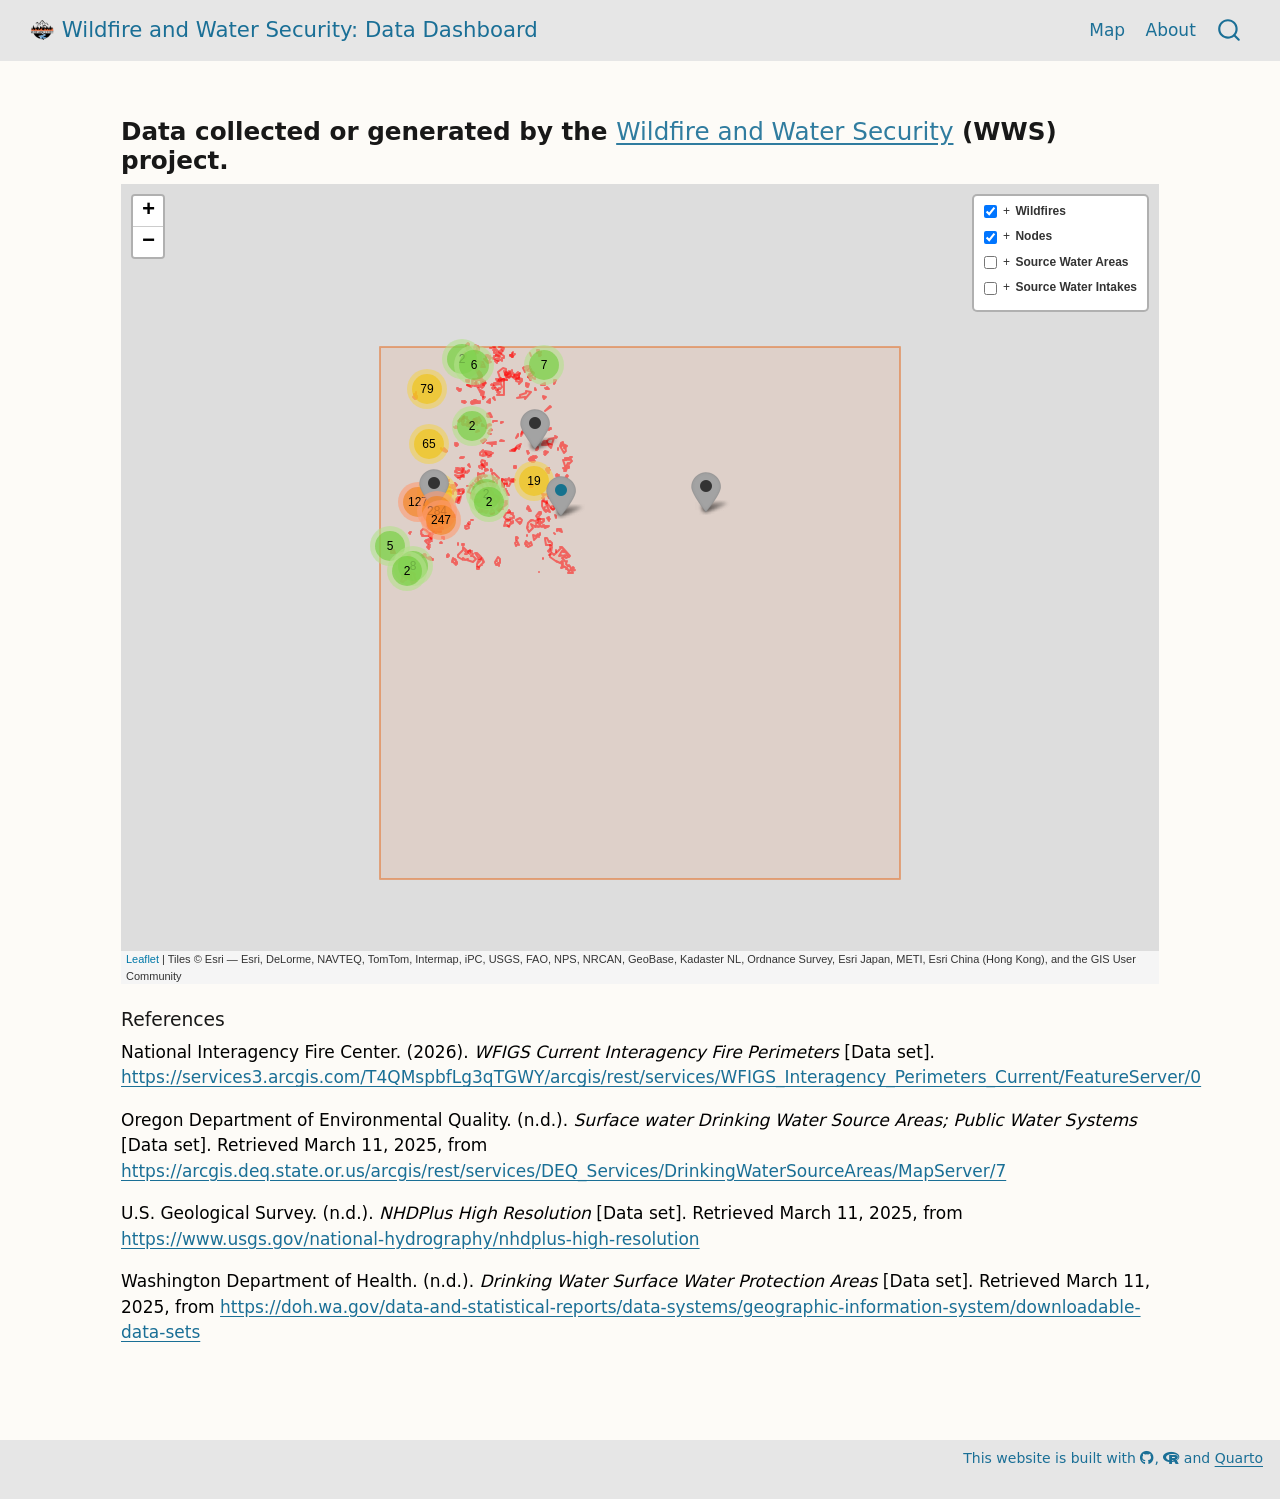
==== index.html @ 23118ba6 "Built site for gh-pages" ====
<!DOCTYPE html>
<html xmlns="http://www.w3.org/1999/xhtml" lang="en" xml:lang="en"><head>

<meta charset="utf-8">
<meta name="generator" content="quarto-1.10.18">

<meta name="viewport" content="width=device-width, initial-scale=1.0, user-scalable=yes">


<title>Wildfire and Water Security: Data Dashboard</title>
<style>
/* Default styles provided by pandoc.
** See https://pandoc.org/MANUAL.html#variables-for-html for config info.
*/
span.smallcaps{font-variant: small-caps;}
div.columns{display: flex; gap: 1.5em;}
div.column{flex: auto;}
@media screen {
div.columns{gap: min(4vw, 1.5em);}
div.column{overflow-x: auto;}
}
div.hanging-indent{margin-left: 1.5em; text-indent: -1.5em;}
ul.task-list{list-style: none;}
ul.task-list li input[type="checkbox"] {
  width: 0.8em;
  margin: 0 0.8em 0.2em -1em; /* quarto-specific, see https://github.com/quarto-dev/quarto-cli/issues/4556 */ 
  vertical-align: middle;
}
</style>


<script src="site_libs/quarto-nav/quarto-nav.js"></script>
<script src="site_libs/quarto-nav/headroom.min.js"></script>
<script src="site_libs/clipboard/clipboard.min.js"></script>
<script src="site_libs/quarto-search/autocomplete.umd.js"></script>
<script src="site_libs/quarto-search/fuse.min.js"></script>
<script src="site_libs/quarto-search/quarto-search.js"></script>
<meta name="quarto:offset" content="./">
<link href="./images/WWS-logo.png" rel="icon" type="image/png">
<script src="site_libs/quarto-html/quarto.js" type="module"></script>
<script src="site_libs/quarto-html/tabsets/tabsets.js" type="module"></script>
<script src="site_libs/quarto-html/popper.min.js"></script>
<script src="site_libs/quarto-html/tippy.umd.min.js"></script>
<script src="site_libs/quarto-html/anchor.min.js"></script>
<link href="site_libs/quarto-html/tippy.css" rel="stylesheet">
<link href="site_libs/quarto-html/quarto-syntax-highlighting-64a204ab8560d761af7679ceaba22944.css" rel="stylesheet" id="quarto-text-highlighting-styles">
<script src="site_libs/bootstrap/bootstrap.min.js"></script>
<link href="site_libs/bootstrap/bootstrap-icons.css" rel="stylesheet">
<link href="site_libs/bootstrap/bootstrap-a730a5b709dd6a136e1184e8979d9455.min.css" rel="stylesheet" append-hash="true" id="quarto-bootstrap" data-mode="light">
<link href="site_libs/quarto-contrib/fontawesome6-6.7.2/all.min.css" rel="stylesheet">
<link href="site_libs/quarto-contrib/fontawesome6-6.7.2/latex-fontsize.css" rel="stylesheet">
<script id="quarto-search-options" type="application/json">{
  "location": "navbar",
  "copy-button": false,
  "collapse-after": 3,
  "panel-placement": "end",
  "type": "overlay",
  "limit": 50,
  "keyboard-shortcut": [
    "f",
    "/",
    "s"
  ],
  "show-item-context": false,
  "language": {
    "search-no-results-text": "No results",
    "search-matching-documents-text": "matching documents",
    "search-copy-link-title": "Copy link to search",
    "search-hide-matches-text": "Hide additional matches",
    "search-more-match-text": "more match in this document",
    "search-more-matches-text": "more matches in this document",
    "search-clear-button-title": "Clear",
    "search-text-placeholder": "",
    "search-detached-cancel-button-title": "Cancel",
    "search-submit-button-title": "Submit",
    "search-label": "Search"
  }
}</script>


</head>

<body class="nav-fixed fullcontent quarto-light">

<div id="quarto-search-results"></div>
  <header id="quarto-header" class="headroom fixed-top">
    <nav class="navbar navbar-expand-lg " data-bs-theme="dark">
      <div class="navbar-container container-fluid">
      <div class="navbar-brand-container mx-auto">
    <a href="./index.html" class="navbar-brand navbar-brand-logo">
    <img src="./images/WWS-logo.png" alt="" class="navbar-logo light-content">
    <img src="./images/WWS-logo.png" alt="" class="navbar-logo dark-content">
    </a>
    <a class="navbar-brand" href="./index.html">
    <span class="navbar-title">Wildfire and Water Security: Data Dashboard</span>
    </a>
  </div>
            <div id="quarto-search" class="" title="Search"></div>
          <button class="navbar-toggler" type="button" data-bs-toggle="collapse" data-bs-target="#navbarCollapse" aria-controls="navbarCollapse" role="menu" aria-expanded="false" aria-label="Toggle navigation" onclick="if (window.quartoToggleHeadroom) { window.quartoToggleHeadroom(); }">
  <span class="navbar-toggler-icon"></span>
</button>
          <div class="collapse navbar-collapse" id="navbarCollapse">
            <ul class="navbar-nav navbar-nav-scroll ms-auto">
  <li class="nav-item">
    <a class="nav-link active" href="./index.html" aria-current="page"> 
<span class="menu-text">Map</span></a>
  </li>  
  <li class="nav-item">
    <a class="nav-link" href="./about.html"> 
<span class="menu-text">About</span></a>
  </li>  
</ul>
          </div> <!-- /navcollapse -->
            <div class="quarto-navbar-tools">
</div>
      </div> <!-- /container-fluid -->
    </nav>
</header>
<!-- content -->
<div id="quarto-content" class="quarto-container page-columns page-rows-contents page-layout-article page-navbar">
<!-- sidebar -->
<!-- margin-sidebar -->
    
<!-- main -->
<main class="content" id="quarto-document-content"><header id="title-block-header" class="quarto-title-block"></header>




<section id="data-collected-or-generated-by-the-wildfire-and-water-security-wws-project." class="level3">
<h3 class="anchored" data-anchor-id="data-collected-or-generated-by-the-wildfire-and-water-security-wws-project.">Data collected or generated by the <a href="https://wws.forestry.oregonstate.edu/">Wildfire and Water Security</a> (WWS) project.</h3>
<iframe src="WWS-Data-Dashboard.html" width="100%" height="800px" style="border:none;"></iframe>
<section id="references" class="level5">
<h5 class="anchored" data-anchor-id="references">References</h5>
<div class="smaller">
<p>National Interagency Fire Center. (2026). <em>WFIGS Current Interagency Fire Perimeters</em> [Data set]. <a href="https://services3.arcgis.com/T4QMspbfLg3qTGWY/arcgis/rest/services/WFIGS_Interagency_Perimeters_Current/FeatureServer/0" class="uri">https://services3.arcgis.com/T4QMspbfLg3qTGWY/arcgis/rest/services/WFIGS_Interagency_Perimeters_Current/FeatureServer/0</a></p>
<p>Oregon Department of Environmental Quality. (n.d.). <em>Surface water Drinking Water Source Areas; Public Water Systems</em> [Data set]. Retrieved March 11, 2025, from <a href="https://arcgis.deq.state.or.us/arcgis/rest/services/DEQ_Services/DrinkingWaterSourceAreas/MapServer/7" class="uri">https://arcgis.deq.state.or.us/arcgis/rest/services/DEQ_Services/DrinkingWaterSourceAreas/MapServer/7</a></p>
<p>U.S. Geological Survey. (n.d.). <em>NHDPlus High Resolution</em> [Data set]. Retrieved March 11, 2025, from <a href="https://www.usgs.gov/national-hydrography/nhdplus-high-resolution" class="uri">https://www.usgs.gov/national-hydrography/nhdplus-high-resolution</a></p>
<p>Washington Department of Health. (n.d.). <em>Drinking Water Surface Water Protection Areas</em> [Data set]. Retrieved March 11, 2025, from <a href="https://doh.wa.gov/data-and-statistical-reports/data-systems/geographic-information-system/downloadable-data-sets" class="uri">https://doh.wa.gov/data-and-statistical-reports/data-systems/geographic-information-system/downloadable-data-sets</a></p>
</div>


</section>
</section>

</main> <!-- /main -->
<script id="quarto-html-after-body" type="application/javascript">
  window.document.addEventListener("DOMContentLoaded", function (event) {
    const icon = "";
    const anchorJS = new window.AnchorJS();
    anchorJS.options = {
      placement: 'right',
      icon: icon
    };
    anchorJS.add('.anchored');
    const isCodeAnnotation = (el) => {
      for (const clz of el.classList) {
        if (clz.startsWith('code-annotation-')) {                     
          return true;
        }
      }
      return false;
    }
    const onCopySuccess = function(e) {
      // button target
      const button = e.trigger;
      // don't keep focus
      button.blur();
      // flash "checked"
      button.classList.add('code-copy-button-checked');
      var currentTitle = button.getAttribute("title");
      button.setAttribute("title", "Copied!");
      let tooltip;
      if (window.bootstrap) {
        button.setAttribute("data-bs-toggle", "tooltip");
        button.setAttribute("data-bs-placement", "left");
        button.setAttribute("data-bs-title", "Copied!");
        tooltip = new bootstrap.Tooltip(button, 
          { trigger: "manual", 
            customClass: "code-copy-button-tooltip",
            offset: [0, -8]});
        tooltip.show();    
      }
      setTimeout(function() {
        if (tooltip) {
          tooltip.hide();
          button.removeAttribute("data-bs-title");
          button.removeAttribute("data-bs-toggle");
          button.removeAttribute("data-bs-placement");
        }
        button.setAttribute("title", currentTitle);
        button.classList.remove('code-copy-button-checked');
      }, 1000);
      // clear code selection
      e.clearSelection();
    }
    const getTextToCopy = function(trigger) {
      const outerScaffold = trigger.parentElement.cloneNode(true);
      const codeEl = outerScaffold.querySelector('code');
      for (const childEl of codeEl.children) {
        if (isCodeAnnotation(childEl)) {
          childEl.remove();
        }
      }
      return codeEl.innerText;
    }
    const clipboard = new window.ClipboardJS('.code-copy-button:not([data-in-quarto-modal])', {
      text: getTextToCopy
    });
    clipboard.on('success', onCopySuccess);
    if (window.document.getElementById('quarto-embedded-source-code-modal')) {
      const clipboardModal = new window.ClipboardJS('.code-copy-button[data-in-quarto-modal]', {
        text: getTextToCopy,
        container: window.document.getElementById('quarto-embedded-source-code-modal')
      });
      clipboardModal.on('success', onCopySuccess);
    }
      var localhostRegex = new RegExp(/^(?:http|https):\/\/localhost\:?[0-9]*\//);
      var mailtoRegex = new RegExp(/^mailto:/);
        var filterRegex = new RegExp('/' + window.location.host + '/');
      var isInternal = (href) => {
          return filterRegex.test(href) || localhostRegex.test(href) || mailtoRegex.test(href);
      }
      // Inspect non-navigation links and adorn them if external
     var links = window.document.querySelectorAll('a[href]:not(.nav-link):not(.navbar-brand):not(.toc-action):not(.sidebar-link):not(.sidebar-item-toggle):not(.pagination-link):not(.no-external):not([aria-hidden]):not(.dropdown-item):not(.quarto-navigation-tool):not(.about-link)');
      for (var i=0; i<links.length; i++) {
        const link = links[i];
        if (!isInternal(link.href)) {
          // undo the damage that might have been done by quarto-nav.js in the case of
          // links that we want to consider external
          if (link.dataset.originalHref !== undefined) {
            link.href = link.dataset.originalHref;
          }
        }
      }
    function tippyHover(el, contentFn, onTriggerFn, onUntriggerFn) {
      const config = {
        allowHTML: true,
        maxWidth: 500,
        delay: 100,
        arrow: false,
        appendTo: function(el) {
            return el.parentElement;
        },
        interactive: true,
        interactiveBorder: 10,
        theme: 'quarto',
        placement: 'bottom-start',
      };
      if (contentFn) {
        config.content = contentFn;
      }
      if (onTriggerFn) {
        config.onTrigger = onTriggerFn;
      }
      if (onUntriggerFn) {
        config.onUntrigger = onUntriggerFn;
      }
      window.tippy(el, config); 
    }
    const noterefs = window.document.querySelectorAll('a[role="doc-noteref"]');
    for (var i=0; i<noterefs.length; i++) {
      const ref = noterefs[i];
      tippyHover(ref, function() {
        // use id or data attribute instead here
        let href = ref.getAttribute('data-footnote-href') || ref.getAttribute('href');
        try { href = new URL(href).hash; } catch {}
        const id = href.replace(/^#\/?/, "");
        const note = window.document.getElementById(id);
        if (note) {
          return note.innerHTML;
        } else {
          return "";
        }
      });
    }
    const xrefs = window.document.querySelectorAll('a.quarto-xref');
    const processXRef = (id, note) => {
      // Strip column container classes
      const stripColumnClz = (el) => {
        el.classList.remove("page-full", "page-columns");
        if (el.children) {
          for (const child of el.children) {
            stripColumnClz(child);
          }
        }
      }
      stripColumnClz(note)
      if (id === null || id.startsWith('sec-')) {
        // Special case sections, only their first couple elements
        const container = document.createElement("div");
        if (note.children && note.children.length > 2) {
          container.appendChild(note.children[0].cloneNode(true));
          for (let i = 1; i < note.children.length; i++) {
            const child = note.children[i];
            if (child.tagName === "P" && child.innerText === "") {
              continue;
            } else {
              container.appendChild(child.cloneNode(true));
              break;
            }
          }
          if (window.Quarto?.typesetMath) {
            window.Quarto.typesetMath(container);
          }
          return container.innerHTML
        } else {
          if (window.Quarto?.typesetMath) {
            window.Quarto.typesetMath(note);
          }
          return note.innerHTML;
        }
      } else {
        // Remove any anchor links if they are present
        const anchorLink = note.querySelector('a.anchorjs-link');
        if (anchorLink) {
          anchorLink.remove();
        }
        if (window.Quarto?.typesetMath) {
          window.Quarto.typesetMath(note);
        }
        if (note.classList.contains("callout")) {
          return note.outerHTML;
        } else {
          return note.innerHTML;
        }
      }
    }
    for (var i=0; i<xrefs.length; i++) {
      const xref = xrefs[i];
      tippyHover(xref, undefined, function(instance) {
        instance.disable();
        let url = xref.getAttribute('href');
        let hash = undefined; 
        if (url.startsWith('#')) {
          hash = url;
        } else {
          try { hash = new URL(url).hash; } catch {}
        }
        if (hash) {
          const id = hash.replace(/^#\/?/, "");
          const note = window.document.getElementById(id);
          if (note !== null) {
            try {
              const html = processXRef(id, note.cloneNode(true));
              instance.setContent(html);
            } finally {
              instance.enable();
              instance.show();
            }
          } else {
            // See if we can fetch this
            fetch(url.split('#')[0])
            .then(res => res.text())
            .then(html => {
              const parser = new DOMParser();
              const htmlDoc = parser.parseFromString(html, "text/html");
              const note = htmlDoc.getElementById(id);
              if (note !== null) {
                const html = processXRef(id, note);
                instance.setContent(html);
              } 
            }).finally(() => {
              instance.enable();
              instance.show();
            });
          }
        } else {
          // See if we can fetch a full url (with no hash to target)
          // This is a special case and we should probably do some content thinning / targeting
          fetch(url)
          .then(res => res.text())
          .then(html => {
            const parser = new DOMParser();
            const htmlDoc = parser.parseFromString(html, "text/html");
            const note = htmlDoc.querySelector('main.content');
            if (note !== null) {
              // This should only happen for chapter cross references
              // (since there is no id in the URL)
              // remove the first header
              if (note.children.length > 0 && note.children[0].tagName === "HEADER") {
                note.children[0].remove();
              }
              const html = processXRef(null, note);
              instance.setContent(html);
            } 
          }).finally(() => {
            instance.enable();
            instance.show();
          });
        }
      }, function(instance) {
      });
    }
        let selectedAnnoteEl;
        const selectorForAnnotation = ( cell, annotation) => {
          let cellAttr = 'data-code-cell="' + cell + '"';
          let lineAttr = 'data-code-annotation="' +  annotation + '"';
          const selector = 'span[' + cellAttr + '][' + lineAttr + ']';
          return selector;
        }
        const selectCodeLines = (annoteEl) => {
          const doc = window.document;
          const targetCell = annoteEl.getAttribute("data-target-cell");
          const targetAnnotation = annoteEl.getAttribute("data-target-annotation");
          const annoteSpan = window.document.querySelector(selectorForAnnotation(targetCell, targetAnnotation));
          const lines = annoteSpan.getAttribute("data-code-lines").split(",");
          const lineIds = lines.map((line) => {
            return targetCell + "-" + line;
          })
          let top = null;
          let height = null;
          let parent = null;
          if (lineIds.length > 0) {
              //compute the position of the single el (top and bottom and make a div)
              const el = window.document.getElementById(lineIds[0]);
              top = el.offsetTop;
              height = el.offsetHeight;
              parent = el.parentElement.parentElement;
            if (lineIds.length > 1) {
              const lastEl = window.document.getElementById(lineIds[lineIds.length - 1]);
              const bottom = lastEl.offsetTop + lastEl.offsetHeight;
              height = bottom - top;
            }
            if (top !== null && height !== null && parent !== null) {
              // cook up a div (if necessary) and position it 
              let div = window.document.getElementById("code-annotation-line-highlight");
              if (div === null) {
                div = window.document.createElement("div");
                div.setAttribute("id", "code-annotation-line-highlight");
                div.style.position = 'absolute';
                parent.appendChild(div);
              }
              div.style.top = top - 2 + "px";
              div.style.height = height + 4 + "px";
              div.style.left = 0;
              let gutterDiv = window.document.getElementById("code-annotation-line-highlight-gutter");
              if (gutterDiv === null) {
                gutterDiv = window.document.createElement("div");
                gutterDiv.setAttribute("id", "code-annotation-line-highlight-gutter");
                gutterDiv.style.position = 'absolute';
                const codeCell = window.document.getElementById(targetCell);
                const gutter = codeCell.querySelector('.code-annotation-gutter');
                gutter.appendChild(gutterDiv);
              }
              gutterDiv.style.top = top - 2 + "px";
              gutterDiv.style.height = height + 4 + "px";
            }
            selectedAnnoteEl = annoteEl;
          }
        };
        const unselectCodeLines = () => {
          const elementsIds = ["code-annotation-line-highlight", "code-annotation-line-highlight-gutter"];
          elementsIds.forEach((elId) => {
            const div = window.document.getElementById(elId);
            if (div) {
              div.remove();
            }
          });
          selectedAnnoteEl = undefined;
        };
          // Handle positioning of the toggle
      window.addEventListener(
        "resize",
        throttle(() => {
          elRect = undefined;
          if (selectedAnnoteEl) {
            selectCodeLines(selectedAnnoteEl);
          }
        }, 10)
      );
      function throttle(fn, ms) {
      let throttle = false;
      let timer;
        return (...args) => {
          if(!throttle) { // first call gets through
              fn.apply(this, args);
              throttle = true;
          } else { // all the others get throttled
              if(timer) clearTimeout(timer); // cancel #2
              timer = setTimeout(() => {
                fn.apply(this, args);
                timer = throttle = false;
              }, ms);
          }
        };
      }
        // Attach click handler to the DT
        const annoteDls = window.document.querySelectorAll('dt[data-target-cell]');
        for (const annoteDlNode of annoteDls) {
          annoteDlNode.addEventListener('click', (event) => {
            const clickedEl = event.target;
            if (clickedEl !== selectedAnnoteEl) {
              unselectCodeLines();
              const activeEl = window.document.querySelector('dt[data-target-cell].code-annotation-active');
              if (activeEl) {
                activeEl.classList.remove('code-annotation-active');
              }
              selectCodeLines(clickedEl);
              clickedEl.classList.add('code-annotation-active');
            } else {
              // Unselect the line
              unselectCodeLines();
              clickedEl.classList.remove('code-annotation-active');
            }
          });
        }
    const findCites = (el) => {
      const parentEl = el.parentElement;
      if (parentEl) {
        const cites = parentEl.dataset.cites;
        if (cites) {
          return {
            el,
            cites: cites.split(' ')
          };
        } else {
          return findCites(el.parentElement)
        }
      } else {
        return undefined;
      }
    };
    var bibliorefs = window.document.querySelectorAll('a[role="doc-biblioref"]');
    for (var i=0; i<bibliorefs.length; i++) {
      const ref = bibliorefs[i];
      const citeInfo = findCites(ref);
      if (citeInfo) {
        tippyHover(citeInfo.el, function() {
          var popup = window.document.createElement('div');
          citeInfo.cites.forEach(function(cite) {
            var citeDiv = window.document.createElement('div');
            citeDiv.classList.add('hanging-indent');
            citeDiv.classList.add('csl-entry');
            var biblioDiv = window.document.getElementById('ref-' + cite);
            if (biblioDiv) {
              citeDiv.innerHTML = biblioDiv.innerHTML;
            }
            popup.appendChild(citeDiv);
          });
          return popup.innerHTML;
        });
      }
    }
  });
  </script>
</div> <!-- /content -->
<footer class="footer">
  <div class="nav-footer">
    <div class="nav-footer-left">
      &nbsp;
    </div>   
    <div class="nav-footer-center">
      &nbsp;
    </div>
    <div class="nav-footer-right">
<p>This website is built with <a href="https://github.com/FEWS-lab/FEWS-lab.github.io" target="_blank"><i class="fa-brands fa-github" title="GitHub octocat logo" aria-label="github"></i></a>, <a href="https://www.r-project.org/about.html" target="_blank"><i class="fa-brands fa-r-project" title="R Project" aria-label="r-project"></i></a> and <a href="https://quarto.org/" target="_blank">Quarto</a></p>
</div>
  </div>
</footer>




</body></html>
---- site_libs/quarto-html/tippy.css ----
.tippy-box[data-animation=fade][data-state=hidden]{opacity:0}[data-tippy-root]{max-width:calc(100vw - 10px)}.tippy-box{position:relative;background-color:#333;color:#fff;border-radius:4px;font-size:14px;line-height:1.4;white-space:normal;outline:0;transition-property:transform,visibility,opacity}.tippy-box[data-placement^=top]>.tippy-arrow{bottom:0}.tippy-box[data-placement^=top]>.tippy-arrow:before{bottom:-7px;left:0;border-width:8px 8px 0;border-top-color:initial;transform-origin:center top}.tippy-box[data-placement^=bottom]>.tippy-arrow{top:0}.tippy-box[data-placement^=bottom]>.tippy-arrow:before{top:-7px;left:0;border-width:0 8px 8px;border-bottom-color:initial;transform-origin:center bottom}.tippy-box[data-placement^=left]>.tippy-arrow{right:0}.tippy-box[data-placement^=left]>.tippy-arrow:before{border-width:8px 0 8px 8px;border-left-color:initial;right:-7px;transform-origin:center left}.tippy-box[data-placement^=right]>.tippy-arrow{left:0}.tippy-box[data-placement^=right]>.tippy-arrow:before{left:-7px;border-width:8px 8px 8px 0;border-right-color:initial;transform-origin:center right}.tippy-box[data-inertia][data-state=visible]{transition-timing-function:cubic-bezier(.54,1.5,.38,1.11)}.tippy-arrow{width:16px;height:16px;color:#333}.tippy-arrow:before{content:"";position:absolute;border-color:transparent;border-style:solid}.tippy-content{position:relative;padding:5px 9px;z-index:1}
---- site_libs/quarto-html/quarto-syntax-highlighting-64a204ab8560d761af7679ceaba22944.css ----
/* quarto syntax highlight colors */
:root {
  --quarto-hl-ot-color: #003B4F;
  --quarto-hl-at-color: #657422;
  --quarto-hl-ss-color: #20794D;
  --quarto-hl-an-color: #5E5E5E;
  --quarto-hl-fu-color: #4758AB;
  --quarto-hl-st-color: #20794D;
  --quarto-hl-cf-color: #003B4F;
  --quarto-hl-op-color: #5E5E5E;
  --quarto-hl-er-color: #AD0000;
  --quarto-hl-bn-color: #AD0000;
  --quarto-hl-al-color: #AD0000;
  --quarto-hl-va-color: #111111;
  --quarto-hl-bu-color: inherit;
  --quarto-hl-ex-color: inherit;
  --quarto-hl-pp-color: #AD0000;
  --quarto-hl-in-color: #5E5E5E;
  --quarto-hl-vs-color: #20794D;
  --quarto-hl-wa-color: #5E5E5E;
  --quarto-hl-do-color: #5E5E5E;
  --quarto-hl-im-color: #00769E;
  --quarto-hl-ch-color: #20794D;
  --quarto-hl-dt-color: #AD0000;
  --quarto-hl-fl-color: #AD0000;
  --quarto-hl-co-color: #5E5E5E;
  --quarto-hl-cv-color: #5E5E5E;
  --quarto-hl-cn-color: #8f5902;
  --quarto-hl-sc-color: #5E5E5E;
  --quarto-hl-dv-color: #AD0000;
  --quarto-hl-kw-color: #003B4F;
}

/* other quarto variables */
:root {
  --quarto-font-monospace: SFMono-Regular, Menlo, Monaco, Consolas, "Liberation Mono", "Courier New", monospace;
}

/* syntax highlight based on Pandoc's rules */
pre > code.sourceCode > span {
  color: #003B4F;
}

code.sourceCode > span {
  color: #003B4F;
}

div.sourceCode,
div.sourceCode pre.sourceCode {
  color: #003B4F;
}

/* Normal */
code span {
  color: #003B4F;
}

/* Alert */
code span.al {
  color: #AD0000;
  font-style: inherit;
}

/* Annotation */
code span.an {
  color: #5E5E5E;
  font-style: inherit;
}

/* Attribute */
code span.at {
  color: #657422;
  font-style: inherit;
}

/* BaseN */
code span.bn {
  color: #AD0000;
  font-style: inherit;
}

/* BuiltIn */
code span.bu {
  font-style: inherit;
}

/* ControlFlow */
code span.cf {
  color: #003B4F;
  font-weight: bold;
  font-style: inherit;
}

/* Char */
code span.ch {
  color: #20794D;
  font-style: inherit;
}

/* Constant */
code span.cn {
  color: #8f5902;
  font-style: inherit;
}

/* Comment */
code span.co {
  color: #5E5E5E;
  font-style: inherit;
}

/* CommentVar */
code span.cv {
  color: #5E5E5E;
  font-style: italic;
}

/* Documentation */
code span.do {
  color: #5E5E5E;
  font-style: italic;
}

/* DataType */
code span.dt {
  color: #AD0000;
  font-style: inherit;
}

/* DecVal */
code span.dv {
  color: #AD0000;
  font-style: inherit;
}

/* Error */
code span.er {
  color: #AD0000;
  font-style: inherit;
}

/* Extension */
code span.ex {
  font-style: inherit;
}

/* Float */
code span.fl {
  color: #AD0000;
  font-style: inherit;
}

/* Function */
code span.fu {
  color: #4758AB;
  font-style: inherit;
}

/* Import */
code span.im {
  color: #00769E;
  font-style: inherit;
}

/* Information */
code span.in {
  color: #5E5E5E;
  font-style: inherit;
}

/* Keyword */
code span.kw {
  color: #003B4F;
  font-weight: bold;
  font-style: inherit;
}

/* Operator */
code span.op {
  color: #5E5E5E;
  font-style: inherit;
}

/* Other */
code span.ot {
  color: #003B4F;
  font-style: inherit;
}

/* Preprocessor */
code span.pp {
  color: #AD0000;
  font-style: inherit;
}

/* SpecialChar */
code span.sc {
  color: #5E5E5E;
  font-style: inherit;
}

/* SpecialString */
code span.ss {
  color: #20794D;
  font-style: inherit;
}

/* String */
code span.st {
  color: #20794D;
  font-style: inherit;
}

/* Variable */
code span.va {
  color: #111111;
  font-style: inherit;
}

/* VerbatimString */
code span.vs {
  color: #20794D;
  font-style: inherit;
}

/* Warning */
code span.wa {
  color: #5E5E5E;
  font-style: italic;
}

.prevent-inlining {
  content: "</";
}

/*# sourceMappingURL=9d8d5bb603a83b8298b89080a598c93b.css.map */
---- site_libs/quarto-contrib/fontawesome6-6.7.2/latex-fontsize.css ----
.fa-tiny {
  font-size: 0.5em;
}
.fa-scriptsize {
  font-size: 0.7em;
}
.fa-footnotesize {
  font-size: 0.8em;
}
.fa-small {
  font-size: 0.9em;
}
.fa-normalsize {
  font-size: 1em;
}
.fa-large {
  font-size: 1.2em;
}
.fa-Large {
  font-size: 1.5em;
}
.fa-LARGE {
  font-size: 1.75em;
}
.fa-huge {
  font-size: 2em;
}
.fa-Huge {
  font-size: 2.5em;
}
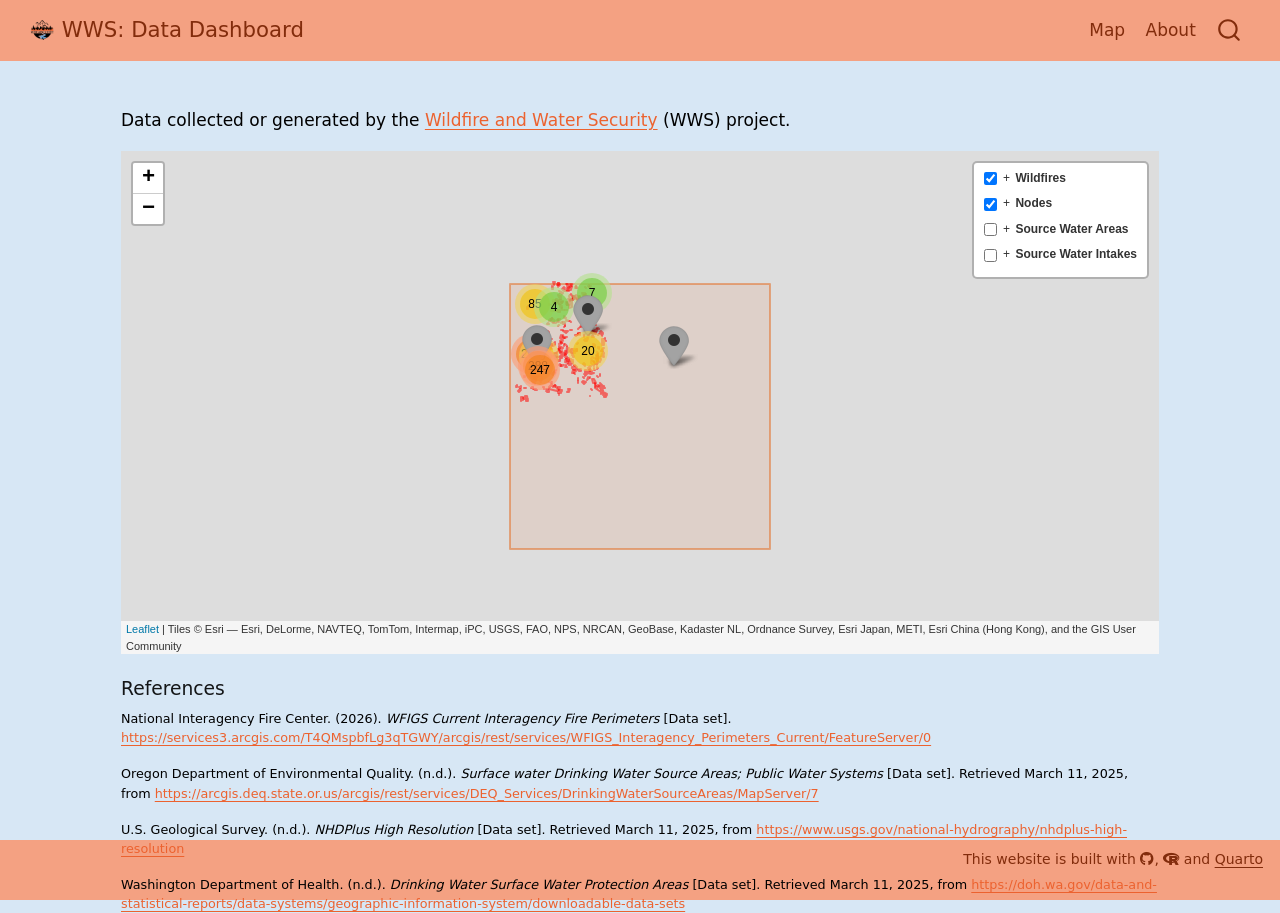
==== commit 02b744e0: "Built site for gh-pages" ====
--- a/index.html
+++ b/index.html
@@ -2,12 +2,12 @@
 <html xmlns="http://www.w3.org/1999/xhtml" lang="en" xml:lang="en"><head>
 
 <meta charset="utf-8">
-<meta name="generator" content="quarto-1.10.18">
+<meta name="generator" content="quarto-1.11.9">
 
 <meta name="viewport" content="width=device-width, initial-scale=1.0, user-scalable=yes">
 
 
-<title>Wildfire and Water Security: Data Dashboard</title>
+<title>WWS: Data Dashboard</title>
 <style>
 /* Default styles provided by pandoc.
 ** See https://pandoc.org/MANUAL.html#variables-for-html for config info.
@@ -39,14 +39,15 @@
 <link href="./images/WWS-logo.png" rel="icon" type="image/png">
 <script src="site_libs/quarto-html/quarto.js" type="module"></script>
 <script src="site_libs/quarto-html/tabsets/tabsets.js" type="module"></script>
+<script src="site_libs/quarto-html/scrollable-regions/scrollable-regions.js" type="module"></script>
 <script src="site_libs/quarto-html/popper.min.js"></script>
 <script src="site_libs/quarto-html/tippy.umd.min.js"></script>
 <script src="site_libs/quarto-html/anchor.min.js"></script>
 <link href="site_libs/quarto-html/tippy.css" rel="stylesheet">
-<link href="site_libs/quarto-html/quarto-syntax-highlighting-64a204ab8560d761af7679ceaba22944.css" rel="stylesheet" id="quarto-text-highlighting-styles">
+<link href="site_libs/quarto-html/quarto-syntax-highlighting-63b5708e65d6cd79cd7618c58d0c21e7.css" rel="stylesheet" id="quarto-text-highlighting-styles">
 <script src="site_libs/bootstrap/bootstrap.min.js"></script>
 <link href="site_libs/bootstrap/bootstrap-icons.css" rel="stylesheet">
-<link href="site_libs/bootstrap/bootstrap-a730a5b709dd6a136e1184e8979d9455.min.css" rel="stylesheet" append-hash="true" id="quarto-bootstrap" data-mode="light">
+<link href="site_libs/bootstrap/bootstrap-7739c468a0480f27df37c9b4dae1879e.min.css" rel="stylesheet" append-hash="true" id="quarto-bootstrap" data-mode="light">
 <link href="site_libs/quarto-contrib/fontawesome6-6.7.2/all.min.css" rel="stylesheet">
 <link href="site_libs/quarto-contrib/fontawesome6-6.7.2/latex-fontsize.css" rel="stylesheet">
 <script id="quarto-search-options" type="application/json">{
@@ -80,11 +81,11 @@
 
 </head>
 
-<body class="nav-fixed fullcontent quarto-light">
+<body class="nav-fixed fullcontent quarto-light"><a id="quarto-skip-link" class="visually-hidden-focusable" href="#quarto-document-content">Skip to main content</a>
 
 <div id="quarto-search-results"></div>
   <header id="quarto-header" class="headroom fixed-top">
-    <nav class="navbar navbar-expand-lg " data-bs-theme="dark">
+    <nav class="navbar navbar-expand-lg " data-bs-theme="dark" aria-label="Site">
       <div class="navbar-container container-fluid">
       <div class="navbar-brand-container mx-auto">
     <a href="./index.html" class="navbar-brand navbar-brand-logo">
@@ -92,11 +93,10 @@
     <img src="./images/WWS-logo.png" alt="" class="navbar-logo dark-content">
     </a>
     <a class="navbar-brand" href="./index.html">
-    <span class="navbar-title">Wildfire and Water Security: Data Dashboard</span>
+    <span class="navbar-title">WWS: Data Dashboard</span>
     </a>
   </div>
-            <div id="quarto-search" class="" title="Search"></div>
-          <button class="navbar-toggler" type="button" data-bs-toggle="collapse" data-bs-target="#navbarCollapse" aria-controls="navbarCollapse" role="menu" aria-expanded="false" aria-label="Toggle navigation" onclick="if (window.quartoToggleHeadroom) { window.quartoToggleHeadroom(); }">
+          <button class="navbar-toggler" type="button" data-bs-toggle="collapse" data-bs-target="#navbarCollapse" aria-controls="navbarCollapse" aria-expanded="false" aria-label="Toggle navigation" onclick="if (window.quartoToggleHeadroom) { window.quartoToggleHeadroom(); }">
   <span class="navbar-toggler-icon"></span>
 </button>
           <div class="collapse navbar-collapse" id="navbarCollapse">
@@ -113,6 +113,7 @@
           </div> <!-- /navcollapse -->
             <div class="quarto-navbar-tools">
 </div>
+            <div id="quarto-search" class="" title="Search"></div>
       </div> <!-- /container-fluid -->
     </nav>
 </header>
@@ -122,17 +123,16 @@
 <!-- margin-sidebar -->
     
 <!-- main -->
-<main class="content" id="quarto-document-content"><header id="title-block-header" class="quarto-title-block"></header>
-
-
-
-
-<section id="data-collected-or-generated-by-the-wildfire-and-water-security-wws-project." class="level3">
-<h3 class="anchored" data-anchor-id="data-collected-or-generated-by-the-wildfire-and-water-security-wws-project.">Data collected or generated by the <a href="https://wws.forestry.oregonstate.edu/">Wildfire and Water Security</a> (WWS) project.</h3>
-<iframe src="WWS-Data-Dashboard.html" width="100%" height="800px" style="border:none;"></iframe>
+<main class="content" id="quarto-document-content" tabindex="-1"><header id="title-block-header" class="quarto-title-block"></header>
+
+
+
+
+<p>Data collected or generated by the <a href="https://wws.forestry.oregonstate.edu/">Wildfire and Water Security</a> (WWS) project.</p>
+<iframe src="WWS-Data-Dashboard.html" width="100%" height="75%" style="border:none;"></iframe>
 <section id="references" class="level5">
 <h5 class="anchored" data-anchor-id="references">References</h5>
-<div class="smaller">
+<div style="font-size: 75%;">
 <p>National Interagency Fire Center. (2026). <em>WFIGS Current Interagency Fire Perimeters</em> [Data set]. <a href="https://services3.arcgis.com/T4QMspbfLg3qTGWY/arcgis/rest/services/WFIGS_Interagency_Perimeters_Current/FeatureServer/0" class="uri">https://services3.arcgis.com/T4QMspbfLg3qTGWY/arcgis/rest/services/WFIGS_Interagency_Perimeters_Current/FeatureServer/0</a></p>
 <p>Oregon Department of Environmental Quality. (n.d.). <em>Surface water Drinking Water Source Areas; Public Water Systems</em> [Data set]. Retrieved March 11, 2025, from <a href="https://arcgis.deq.state.or.us/arcgis/rest/services/DEQ_Services/DrinkingWaterSourceAreas/MapServer/7" class="uri">https://arcgis.deq.state.or.us/arcgis/rest/services/DEQ_Services/DrinkingWaterSourceAreas/MapServer/7</a></p>
 <p>U.S. Geological Survey. (n.d.). <em>NHDPlus High Resolution</em> [Data set]. Retrieved March 11, 2025, from <a href="https://www.usgs.gov/national-hydrography/nhdplus-high-resolution" class="uri">https://www.usgs.gov/national-hydrography/nhdplus-high-resolution</a></p>
@@ -140,7 +140,6 @@
 </div>
 
 
-</section>
 </section>
 
 </main> <!-- /main -->
@@ -217,12 +216,13 @@
     }
       var localhostRegex = new RegExp(/^(?:http|https):\/\/localhost\:?[0-9]*\//);
       var mailtoRegex = new RegExp(/^mailto:/);
-        var filterRegex = new RegExp('/' + window.location.host + '/');
+        var filterRegex = new RegExp("https:\/\/wildfire-water-security\.github\.io\/WWS-Data-Dashboard\/");
       var isInternal = (href) => {
           return filterRegex.test(href) || localhostRegex.test(href) || mailtoRegex.test(href);
       }
       // Inspect non-navigation links and adorn them if external
-     var links = window.document.querySelectorAll('a[href]:not(.nav-link):not(.navbar-brand):not(.toc-action):not(.sidebar-link):not(.sidebar-item-toggle):not(.pagination-link):not(.no-external):not([aria-hidden]):not(.dropdown-item):not(.quarto-navigation-tool):not(.about-link)');
+      window.quartoDecorateExternalLinks = function (root) {
+     var links = (root || window.document).querySelectorAll('a[href]:not(.nav-link):not(.navbar-brand):not(.toc-action):not(.sidebar-link):not(.sidebar-item-toggle):not(.pagination-link):not(.no-external):not([aria-hidden]):not(.dropdown-item):not(.quarto-navigation-tool):not(.about-link)');
       for (var i=0; i<links.length; i++) {
         const link = links[i];
         if (!isInternal(link.href)) {
@@ -231,8 +231,69 @@
           if (link.dataset.originalHref !== undefined) {
             link.href = link.dataset.originalHref;
           }
-        }
-      }
+          if (!link.classList.contains('no-external-icon')) {
+          }
+        }
+      }
+      };
+      window.quartoDecorateExternalLinks(window.document);
+    // Esc closes the popup (WCAG 1.4.13) and focus leaving both trigger and
+    // popup closes it (WCAG 2.4.11); tippy handles neither for interactive popups.
+    const hideOnEscAndFocusOut = {
+      name: 'hideOnEscAndFocusOut',
+      defaultValue: true,
+      fn(instance) {
+        const dismiss = () => {
+          // A show scheduled by the trigger delay would otherwise reopen it
+          instance.clearDelayTimeouts();
+          instance.hide();
+        };
+        const onKeyDown = (event) => {
+          if (event.key !== 'Escape') {
+            return;
+          }
+          // Keep Esc from also reaching page handlers (e.g. reveal.js overview),
+          // except an open reveal.js slide menu, which Esc should close too.
+          // The menu handles keys only when its keyboard option is on.
+          const menuHandlesEsc = window.Reveal?.getPlugin?.('menu')?.isOpen() &&
+            window.Reveal.getConfig().menu?.keyboard !== false;
+          if (!menuHandlesEsc) {
+            event.stopPropagation();
+          }
+          if (instance.popper.contains(window.document.activeElement)) {
+            // Disabled while refocusing so the focus trigger does not reopen it
+            instance.disable();
+            instance.reference.focus();
+            instance.enable();
+          }
+          dismiss();
+        };
+        const onFocusOut = (event) => {
+          const target = event.relatedTarget;
+          if (target && !instance.reference.contains(target) &&
+              !instance.popper.contains(target)) {
+            dismiss();
+          }
+        };
+        // On the trigger too: a click trigger (code-annotations: select) has no
+        // blur handling. Attached for the instance's lifetime so leaving the
+        // trigger also cancels a show still pending on the trigger delay.
+        instance.reference.addEventListener('focusout', onFocusOut);
+        return {
+          onShow() {
+            window.document.addEventListener('keydown', onKeyDown, true);
+            instance.popper.addEventListener('focusout', onFocusOut);
+          },
+          onHide() {
+            window.document.removeEventListener('keydown', onKeyDown, true);
+            instance.popper.removeEventListener('focusout', onFocusOut);
+          },
+          onDestroy() {
+            instance.reference.removeEventListener('focusout', onFocusOut);
+          },
+        };
+      },
+    };
     function tippyHover(el, contentFn, onTriggerFn, onUntriggerFn) {
       const config = {
         allowHTML: true,
@@ -246,6 +307,7 @@
         interactiveBorder: 10,
         theme: 'quarto',
         placement: 'bottom-start',
+        plugins: [hideOnEscAndFocusOut],
       };
       if (contentFn) {
         config.content = contentFn;
@@ -408,44 +470,54 @@
           const lineIds = lines.map((line) => {
             return targetCell + "-" + line;
           })
-          let top = null;
-          let height = null;
-          let parent = null;
+          // Each band is positioned against its own containing block, which is
+          // not the offsetParent of the lines, so place it from client rects.
+          const placeBand = (band, firstEl, lastEl, codeBlock) => {
+            const container = band.offsetParent;
+            if (container === null) {
+              return;
+            }
+            const containerRect = container.getBoundingClientRect();
+            // Reveal.js scales slides with a transform, so convert client
+            // pixels back to the CSS pixels of the container.
+            const scale = containerRect.height / container.offsetHeight || 1;
+            const firstRect = firstEl.getBoundingClientRect();
+            const lastRect = lastEl.getBoundingClientRect();
+            const top = (firstRect.top - containerRect.top) / scale - container.clientTop + container.scrollTop;
+            const height = (lastRect.bottom - firstRect.top) / scale;
+            band.style.top = top - 2 + "px";
+            band.style.height = height + 4 + "px";
+            if (codeBlock) {
+              // Without the copy button wrapper, the containing block is wider
+              // than the code block, so span the code block explicitly.
+              const blockRect = codeBlock.getBoundingClientRect();
+              band.style.left = (blockRect.left - containerRect.left) / scale - container.clientLeft + container.scrollLeft + "px";
+              band.style.width = blockRect.width / scale + "px";
+            }
+          };
           if (lineIds.length > 0) {
-              //compute the position of the single el (top and bottom and make a div)
-              const el = window.document.getElementById(lineIds[0]);
-              top = el.offsetTop;
-              height = el.offsetHeight;
-              parent = el.parentElement.parentElement;
-            if (lineIds.length > 1) {
-              const lastEl = window.document.getElementById(lineIds[lineIds.length - 1]);
-              const bottom = lastEl.offsetTop + lastEl.offsetHeight;
-              height = bottom - top;
-            }
-            if (top !== null && height !== null && parent !== null) {
-              // cook up a div (if necessary) and position it 
-              let div = window.document.getElementById("code-annotation-line-highlight");
-              if (div === null) {
-                div = window.document.createElement("div");
-                div.setAttribute("id", "code-annotation-line-highlight");
-                div.style.position = 'absolute';
-                parent.appendChild(div);
-              }
-              div.style.top = top - 2 + "px";
-              div.style.height = height + 4 + "px";
-              div.style.left = 0;
-              let gutterDiv = window.document.getElementById("code-annotation-line-highlight-gutter");
-              if (gutterDiv === null) {
-                gutterDiv = window.document.createElement("div");
-                gutterDiv.setAttribute("id", "code-annotation-line-highlight-gutter");
-                gutterDiv.style.position = 'absolute';
-                const codeCell = window.document.getElementById(targetCell);
-                const gutter = codeCell.querySelector('.code-annotation-gutter');
-                gutter.appendChild(gutterDiv);
-              }
-              gutterDiv.style.top = top - 2 + "px";
-              gutterDiv.style.height = height + 4 + "px";
-            }
+            const el = window.document.getElementById(lineIds[0]);
+            const lastEl = window.document.getElementById(lineIds[lineIds.length - 1]);
+            const parent = el.parentElement.parentElement;
+            // cook up a div (if necessary) and position it
+            let div = window.document.getElementById("code-annotation-line-highlight");
+            if (div === null) {
+              div = window.document.createElement("div");
+              div.setAttribute("id", "code-annotation-line-highlight");
+              div.style.position = 'absolute';
+              parent.appendChild(div);
+            }
+            placeBand(div, el, lastEl, parent.closest("div.sourceCode") || parent);
+            let gutterDiv = window.document.getElementById("code-annotation-line-highlight-gutter");
+            if (gutterDiv === null) {
+              gutterDiv = window.document.createElement("div");
+              gutterDiv.setAttribute("id", "code-annotation-line-highlight-gutter");
+              gutterDiv.style.position = 'absolute';
+              const codeCell = window.document.getElementById(targetCell);
+              const gutter = codeCell.querySelector('.code-annotation-gutter');
+              gutter.appendChild(gutterDiv);
+            }
+            placeBand(gutterDiv, el, lastEl);
             selectedAnnoteEl = annoteEl;
           }
         };
@@ -544,6 +616,9 @@
     }
   });
   </script>
+  <script type="application/javascript">
+  window.quartoScrollableRegionsLabels = {"code":"Scrollable code","output":"Scrollable output"};
+  </script>
 </div> <!-- /content -->
 <footer class="footer">
   <div class="nav-footer">
--- a/site_libs/quarto-html/quarto-syntax-highlighting-63b5708e65d6cd79cd7618c58d0c21e7.css
+++ b/site_libs/quarto-html/quarto-syntax-highlighting-63b5708e65d6cd79cd7618c58d0c21e7.css
@@ -0,0 +1,236 @@
+/* quarto syntax highlight colors */
+:root {
+  --quarto-hl-ot-color: #003B4F;
+  --quarto-hl-at-color: #657422;
+  --quarto-hl-ss-color: #20794D;
+  --quarto-hl-an-color: #5E5E5E;
+  --quarto-hl-fu-color: #4758AB;
+  --quarto-hl-st-color: #20794D;
+  --quarto-hl-cf-color: #003B4F;
+  --quarto-hl-op-color: #5E5E5E;
+  --quarto-hl-er-color: #AD0000;
+  --quarto-hl-bn-color: #AD0000;
+  --quarto-hl-al-color: #AD0000;
+  --quarto-hl-va-color: #111111;
+  --quarto-hl-bu-color: inherit;
+  --quarto-hl-ex-color: inherit;
+  --quarto-hl-pp-color: #AD0000;
+  --quarto-hl-in-color: #5E5E5E;
+  --quarto-hl-vs-color: #20794D;
+  --quarto-hl-wa-color: #5E5E5E;
+  --quarto-hl-do-color: #5E5E5E;
+  --quarto-hl-im-color: #00769E;
+  --quarto-hl-ch-color: #20794D;
+  --quarto-hl-dt-color: #AD0000;
+  --quarto-hl-fl-color: #AD0000;
+  --quarto-hl-co-color: #5E5E5E;
+  --quarto-hl-cv-color: #5E5E5E;
+  --quarto-hl-cn-color: #8f5902;
+  --quarto-hl-sc-color: #5E5E5E;
+  --quarto-hl-dv-color: #AD0000;
+  --quarto-hl-kw-color: #003B4F;
+}
+
+/* other quarto variables */
+:root {
+  --quarto-font-monospace: SFMono-Regular, Menlo, Monaco, Consolas, "Liberation Mono", "Courier New", monospace;
+}
+
+/* syntax highlight based on Pandoc's rules */
+pre > code.sourceCode > span {
+  color: #003B4F;
+}
+
+code.sourceCode > span {
+  color: #003B4F;
+}
+
+div.sourceCode,
+div.sourceCode pre.sourceCode {
+  color: #003B4F;
+}
+
+/* Normal */
+code span {
+  color: #003B4F;
+}
+
+/* Alert */
+code span.al {
+  color: #AD0000;
+  font-style: inherit;
+}
+
+/* Annotation */
+code span.an {
+  color: #5E5E5E;
+  font-style: inherit;
+}
+
+/* Attribute */
+code span.at {
+  color: #657422;
+  font-style: inherit;
+}
+
+/* BaseN */
+code span.bn {
+  color: #AD0000;
+  font-style: inherit;
+}
+
+/* BuiltIn */
+code span.bu {
+  font-style: inherit;
+}
+
+/* ControlFlow */
+code span.cf {
+  color: #003B4F;
+  font-weight: bold;
+  font-style: inherit;
+}
+
+/* Char */
+code span.ch {
+  color: #20794D;
+  font-style: inherit;
+}
+
+/* Constant */
+code span.cn {
+  color: #8f5902;
+  font-style: inherit;
+}
+
+/* Comment */
+code span.co {
+  color: #5E5E5E;
+  font-style: inherit;
+}
+
+/* CommentVar */
+code span.cv {
+  color: #5E5E5E;
+  font-style: italic;
+}
+
+/* Documentation */
+code span.do {
+  color: #5E5E5E;
+  font-style: italic;
+}
+
+/* DataType */
+code span.dt {
+  color: #AD0000;
+  font-style: inherit;
+}
+
+/* DecVal */
+code span.dv {
+  color: #AD0000;
+  font-style: inherit;
+}
+
+/* Error */
+code span.er {
+  color: #AD0000;
+  font-style: inherit;
+}
+
+/* Extension */
+code span.ex {
+  font-style: inherit;
+}
+
+/* Float */
+code span.fl {
+  color: #AD0000;
+  font-style: inherit;
+}
+
+/* Function */
+code span.fu {
+  color: #4758AB;
+  font-style: inherit;
+}
+
+/* Import */
+code span.im {
+  color: #00769E;
+  font-style: inherit;
+}
+
+/* Information */
+code span.in {
+  color: #5E5E5E;
+  font-style: inherit;
+}
+
+/* Keyword */
+code span.kw {
+  color: #003B4F;
+  font-weight: bold;
+  font-style: inherit;
+}
+
+/* Operator */
+code span.op {
+  color: #5E5E5E;
+  font-style: inherit;
+}
+
+/* Other */
+code span.ot {
+  color: #003B4F;
+  font-style: inherit;
+}
+
+/* Preprocessor */
+code span.pp {
+  color: #AD0000;
+  font-style: inherit;
+}
+
+/* SpecialChar */
+code span.sc {
+  color: #5E5E5E;
+  font-style: inherit;
+}
+
+/* SpecialString */
+code span.ss {
+  color: #20794D;
+  font-style: inherit;
+}
+
+/* String */
+code span.st {
+  color: #20794D;
+  font-style: inherit;
+}
+
+/* Variable */
+code span.va {
+  color: #111111;
+  font-style: inherit;
+}
+
+/* VerbatimString */
+code span.vs {
+  color: #20794D;
+  font-style: inherit;
+}
+
+/* Warning */
+code span.wa {
+  color: #5E5E5E;
+  font-style: italic;
+}
+
+.prevent-inlining {
+  content: "</";
+}
+
+/*# sourceMappingURL=054cc16b9e9817627be6994582d2ffb5.css.map */
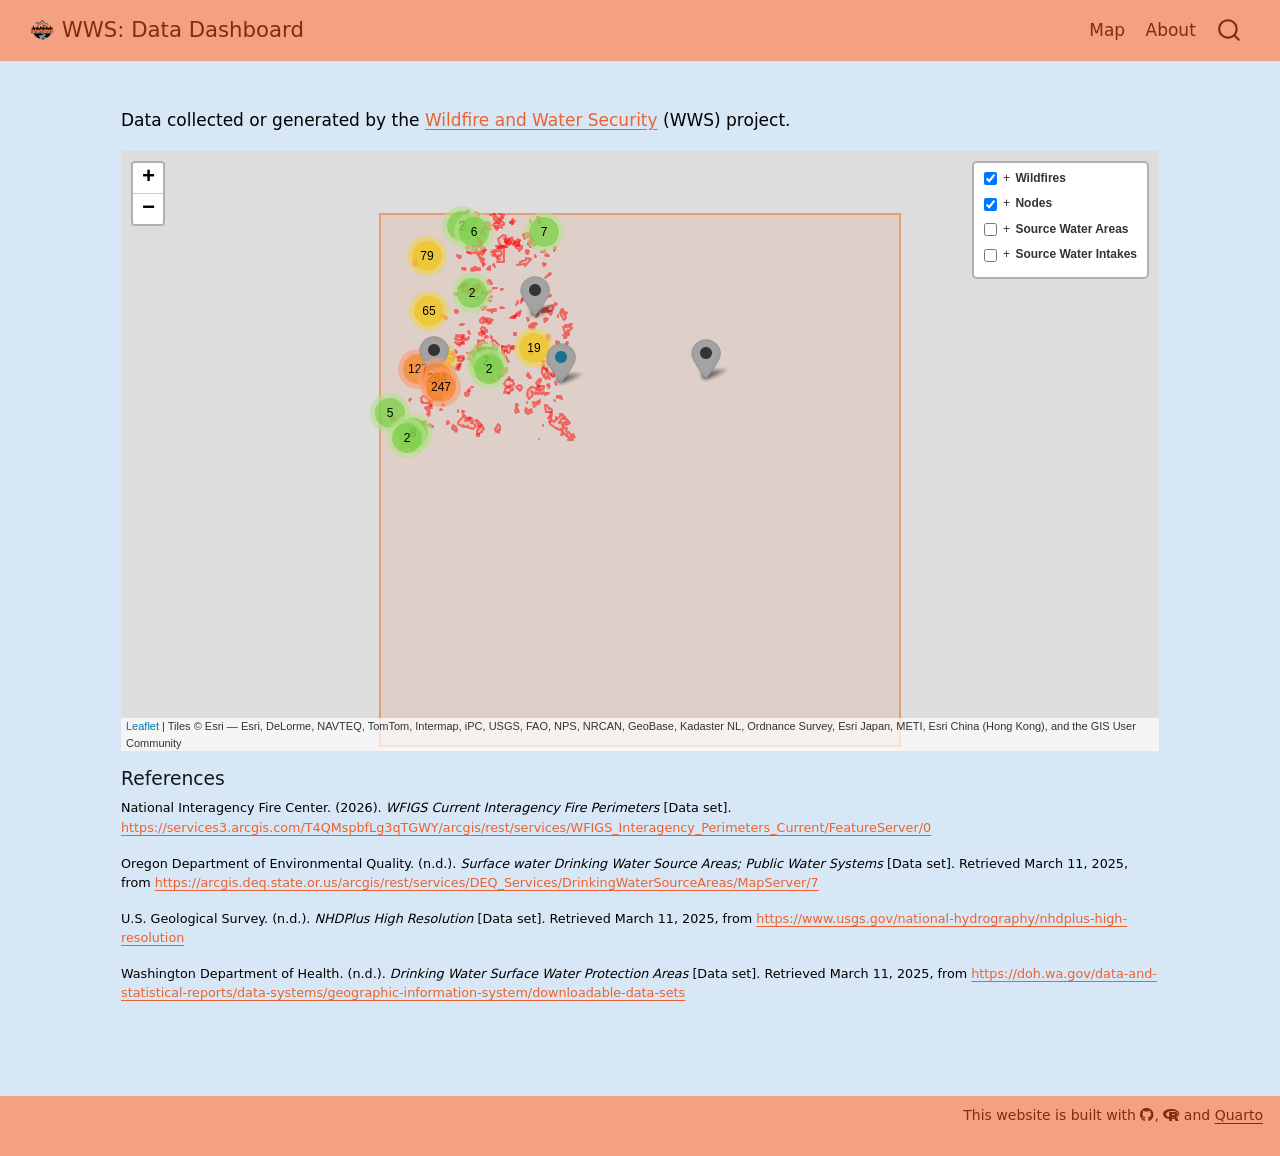
==== commit 87d55666: "Built site for gh-pages" ====
--- a/index.html
+++ b/index.html
@@ -47,7 +47,7 @@
 <link href="site_libs/quarto-html/quarto-syntax-highlighting-63b5708e65d6cd79cd7618c58d0c21e7.css" rel="stylesheet" id="quarto-text-highlighting-styles">
 <script src="site_libs/bootstrap/bootstrap.min.js"></script>
 <link href="site_libs/bootstrap/bootstrap-icons.css" rel="stylesheet">
-<link href="site_libs/bootstrap/bootstrap-7739c468a0480f27df37c9b4dae1879e.min.css" rel="stylesheet" append-hash="true" id="quarto-bootstrap" data-mode="light">
+<link href="site_libs/bootstrap/bootstrap-bbb65aeaadfab8a67bda55d9495781b6.min.css" rel="stylesheet" append-hash="true" id="quarto-bootstrap" data-mode="light">
 <link href="site_libs/quarto-contrib/fontawesome6-6.7.2/all.min.css" rel="stylesheet">
 <link href="site_libs/quarto-contrib/fontawesome6-6.7.2/latex-fontsize.css" rel="stylesheet">
 <script id="quarto-search-options" type="application/json">{
@@ -129,7 +129,9 @@
 
 
 <p>Data collected or generated by the <a href="https://wws.forestry.oregonstate.edu/">Wildfire and Water Security</a> (WWS) project.</p>
-<iframe src="WWS-Data-Dashboard.html" width="100%" height="75%" style="border:none;"></iframe>
+<div class="dashboard-container">
+  <iframe src="WWS-Data-Dashboard.html"></iframe>
+</div>
 <section id="references" class="level5">
 <h5 class="anchored" data-anchor-id="references">References</h5>
 <div style="font-size: 75%;">
